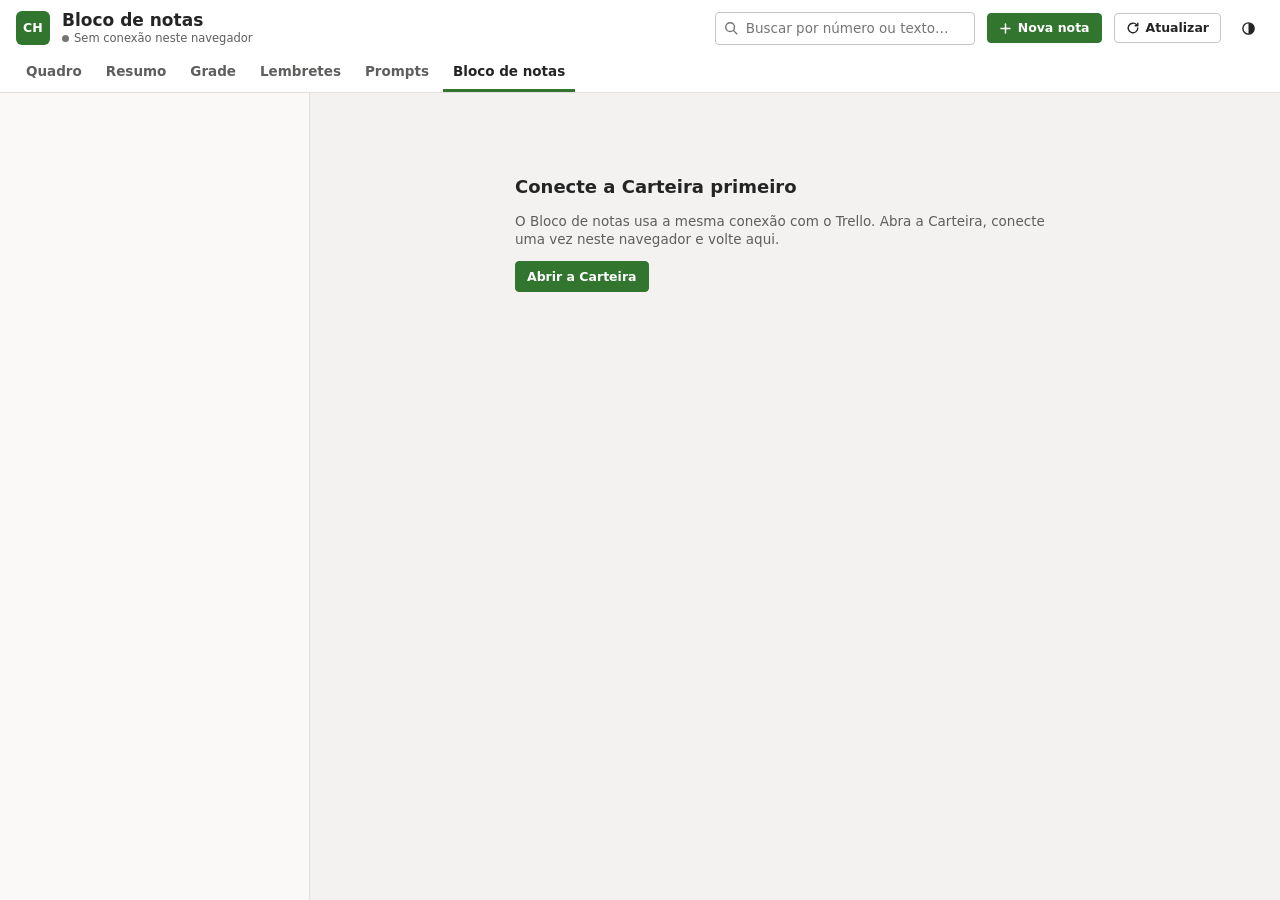
==== notas/index.html @ f98e963f "Bloco de notas: aba para levar texto do laptop ao chat do Claude - notas/: página que grava notas no" ====
<!doctype html>
<html lang="pt-BR">
<head>
<meta charset="utf-8">
<meta name="viewport" content="width=device-width,initial-scale=1">
<meta name="robots" content="noindex,nofollow">
<meta name="referrer" content="no-referrer">
<meta http-equiv="Content-Security-Policy" content="default-src 'none'; script-src 'self'; style-src 'self' 'unsafe-inline'; connect-src https://api.trello.com; img-src data:; base-uri 'none'; form-action 'none'">
<title>Bloco de notas · Carteira Hidráulica</title>
<link rel="icon" href="data:image/svg+xml,%3Csvg xmlns='http://www.w3.org/2000/svg' viewBox='0 0 32 32'%3E%3Crect width='32' height='32' rx='7' fill='%2331752f'/%3E%3Ctext x='16' y='21' font-family='Segoe UI,Arial' font-size='14' font-weight='700' fill='white' text-anchor='middle'%3EN%3C/text%3E%3C/svg%3E">
<link rel="stylesheet" href="../prompts/style.css?v=3">
<link rel="stylesheet" href="notas.css?v=1">
<script src="../prompts/tema.js?v=1"></script>
</head>
<body>
<div class="app">
  <header class="top">
    <div class="plan-row">
      <div class="tile" aria-hidden="true">CH</div>
      <div class="plan-name">
        <h1>Bloco de notas</h1>
        <p><span class="sync off" id="sync"><i></i><span id="syncTxt">Conectando…</span></span></p>
      </div>
      <div class="spacer"></div>
      <label class="search" title="Atalho: /">
        <svg width="14" height="14" viewBox="0 0 16 16" aria-hidden="true"><circle cx="7" cy="7" r="5" fill="none" stroke="currentColor" stroke-width="1.6"/><path d="M11 11l3.5 3.5" stroke="currentColor" stroke-width="1.6" stroke-linecap="round"/></svg>
        <input id="q" type="search" placeholder="Buscar por número ou texto…" autocomplete="off" aria-label="Buscar nota">
      </label>
      <button class="btn primary" type="button" data-act="new" title="Nova nota (N)">
        <svg width="13" height="13" viewBox="0 0 16 16" aria-hidden="true"><path d="M8 2.5v11M2.5 8h11" stroke="currentColor" stroke-width="1.9" stroke-linecap="round"/></svg>Nova nota</button>
      <button class="btn" type="button" data-act="refresh" title="Atualizar agora (R)">
        <svg width="14" height="14" viewBox="0 0 16 16" aria-hidden="true"><path d="M13.5 8a5.5 5.5 0 1 1-1.6-3.9M13.5 2.5v3h-3" fill="none" stroke="currentColor" stroke-width="1.6" stroke-linecap="round" stroke-linejoin="round"/></svg>Atualizar</button>
      <button class="btn icon ghost" type="button" data-act="theme" title="Tema claro/escuro" aria-label="Alternar tema">
        <svg width="15" height="15" viewBox="0 0 16 16" aria-hidden="true"><circle cx="8" cy="8" r="6" fill="none" stroke="currentColor" stroke-width="1.5"/><path d="M8 2a6 6 0 0 1 0 12z" fill="currentColor"/></svg></button>
    </div>
    <div class="tabs-row">
      <nav class="tabs" aria-label="Visões">
        <a class="tab" href="../" data-view="quadro">Quadro</a>
        <a class="tab" href="../" data-view="resumo">Resumo</a>
        <a class="tab" href="../" data-view="grade">Grade</a>
        <a class="tab" href="../" data-view="lembretes">Lembretes</a>
        <a class="tab" href="../prompts/">Prompts</a>
        <a class="tab" href="./" aria-current="page">Bloco de notas</a>
      </nav>
    </div>
  </header>
  <main class="layout" id="layout">
    <aside class="side" id="side" aria-label="Lista de notas"></aside>
    <section class="pane" id="pane"></section>
  </main>
</div>
<div id="toast" class="toast" role="status" hidden></div>
<script src="app.js?v=1"></script>
</body>
</html>
---- prompts/style.css ----
:root{
  --bg:#f3f2f1; --surface:#ffffff; --surface-2:#faf9f8; --fg:#242424; --fg-2:#5f5e5c; --fg-3:#767472;
  --line:#e1dfdd; --line-2:#c8c6c4; --col-bg:#e9e7e4;
  --accent:#31752f; --accent-strong:#1f5c1d; --accent-soft:#e6f1e4; --on-accent:#ffffff;
  --late:#c4314b; --on-late:#ffffff; --late-bg:#fdf0f2; --late-bd:#eab0bb;
  --today:#c25000; --on-today:#ffffff; --today-bg:#fdf3eb; --today-bd:#f0c19d;
  --soon:#835c00; --soon-bg:#fbf4df;
  --urg:#b0008f; --on-urg:#ffffff; --urg-bg:#fcebf8; --urg-bd:#e5a3d8;
  --and:#8a6d00; --and-bg:#fbf1c7;
  --p57:#0f6cbd; --p57-bg:#e3eefa; --p58:#7a4fb3; --p58-bg:#efe7f9; --mop:#a4511d; --mop-bg:#fbede3;
  --wait-long:#3d5a80; --wait-long-bg:#e8eef6;
  --bar:#2f6db0; --bar-late:#c4314b; --track:#ecebe9;
  --shadow:0 1px 2px rgba(0,0,0,.08),0 0 1px rgba(0,0,0,.12);
  --shadow-h:0 4px 11.5px rgba(0,0,0,.13),0 0 2px rgba(0,0,0,.12);
  --scrim:rgba(0,0,0,.28);
  --font:"Segoe UI",system-ui,-apple-system,"Helvetica Neue",Arial,sans-serif;
  color-scheme:light;
}
@media (prefers-color-scheme: dark){:root:not([data-theme="light"]){
  --bg:#1b1a19; --surface:#2a2928; --surface-2:#242322; --fg:#f3f2f1; --fg-2:#c8c6c4; --fg-3:#a19f9d;
  --line:#3b3a39; --line-2:#5c5a58; --col-bg:#232221;
  --accent:#6fb46d; --accent-strong:#93cf90; --accent-soft:#22361f; --on-accent:#0c1e0b;
  --late:#ff8597; --on-late:#2b0b11; --late-bg:#3a1d23; --late-bd:#6e2f3b;
  --today:#f4a161; --on-today:#2b1505; --today-bg:#38281b; --today-bd:#6b4527;
  --soon:#e2bf63; --soon-bg:#322d1a;
  --urg:#f28ee0; --on-urg:#2b0625; --urg-bg:#37182f; --urg-bd:#6e2c61;
  --and:#e8cf6a; --and-bg:#353016;
  --p57:#86bbf0; --p57-bg:#1b2e44; --p58:#c4a8ee; --p58-bg:#2e2342; --mop:#f0a877; --mop-bg:#3c291c;
  --wait-long:#9fbbe0; --wait-long-bg:#1f2a3a;
  --bar:#4f8fd6; --bar-late:#e5566e; --track:#353433;
  --shadow:0 1px 2px rgba(0,0,0,.5),0 0 1px rgba(0,0,0,.6);
  --shadow-h:0 4px 13.5px rgba(0,0,0,.55),0 0 2px rgba(0,0,0,.6);
  --scrim:rgba(0,0,0,.5);
  color-scheme:dark;
}}
:root[data-theme="dark"]{
  --bg:#1b1a19; --surface:#2a2928; --surface-2:#242322; --fg:#f3f2f1; --fg-2:#c8c6c4; --fg-3:#a19f9d;
  --line:#3b3a39; --line-2:#5c5a58; --col-bg:#232221;
  --accent:#6fb46d; --accent-strong:#93cf90; --accent-soft:#22361f; --on-accent:#0c1e0b;
  --late:#ff8597; --on-late:#2b0b11; --late-bg:#3a1d23; --late-bd:#6e2f3b;
  --today:#f4a161; --on-today:#2b1505; --today-bg:#38281b; --today-bd:#6b4527;
  --soon:#e2bf63; --soon-bg:#322d1a;
  --urg:#f28ee0; --on-urg:#2b0625; --urg-bg:#37182f; --urg-bd:#6e2c61;
  --and:#e8cf6a; --and-bg:#353016;
  --p57:#86bbf0; --p57-bg:#1b2e44; --p58:#c4a8ee; --p58-bg:#2e2342; --mop:#f0a877; --mop-bg:#3c291c;
  --wait-long:#9fbbe0; --wait-long-bg:#1f2a3a;
  --bar:#4f8fd6; --bar-late:#e5566e; --track:#353433;
  --shadow:0 1px 2px rgba(0,0,0,.5),0 0 1px rgba(0,0,0,.6);
  --shadow-h:0 4px 13.5px rgba(0,0,0,.55),0 0 2px rgba(0,0,0,.6);
  --scrim:rgba(0,0,0,.5);
  color-scheme:dark;
}
*{box-sizing:border-box}
html,body{height:100%;margin:0}
body{background:var(--bg);color:var(--fg);font-family:var(--font);font-size:13.5px;line-height:1.4;-webkit-font-smoothing:antialiased}
button,input,select{font:inherit;color:inherit}
button{cursor:pointer}
a{color:inherit}
:focus-visible{outline:2px solid var(--accent);outline-offset:2px}
.num{font-variant-numeric:tabular-nums}
[hidden]{display:none!important}

/* ---------- barra do plano ---------- */
.app{display:flex;flex-direction:column;height:100%;min-height:0}
.top{background:var(--surface);border-bottom:1px solid var(--line);padding:10px 16px 0;display:flex;flex-direction:column;gap:8px}
.plan-row{display:flex;align-items:center;gap:12px;flex-wrap:wrap}
.tile{width:34px;height:34px;border-radius:6px;background:var(--accent);color:var(--on-accent);display:grid;place-items:center;font-weight:700;font-size:12.5px;letter-spacing:.02em;flex:none}
.plan-name{min-width:0}
.plan-name h1{margin:0;font-size:17px;font-weight:700;line-height:1.2}
.plan-name p{margin:0;font-size:11.5px;color:var(--fg-2);display:flex;gap:6px;align-items:center;flex-wrap:wrap}
.sync{display:inline-flex;align-items:center;gap:5px}
.sync i{width:7px;height:7px;border-radius:50%;background:var(--accent);display:inline-block}
.sync.err i{background:var(--late)}
.sync.off i{background:var(--fg-3)}
.sync.busy i{background:var(--today);animation:pulse 1s ease-in-out infinite}
@keyframes pulse{50%{opacity:.3}}
@media (prefers-reduced-motion:reduce){.sync.busy i{animation:none}}
.spacer{flex:1}
.search{display:flex;align-items:center;gap:6px;border:1px solid var(--line-2);border-radius:4px;padding:5px 8px;background:var(--surface);min-width:0;flex:0 1 260px}
.search input{border:0;background:transparent;outline:0;min-width:0;width:100%}
.search svg{flex:none;color:var(--fg-3)}
.btn{border:1px solid var(--line-2);background:var(--surface);border-radius:4px;padding:5.5px 11px;font-weight:600;font-size:12.5px;display:inline-flex;align-items:center;gap:6px;white-space:nowrap;text-decoration:none}
.btn:hover{background:var(--surface-2)}
.btn.primary{background:var(--accent);border-color:var(--accent);color:var(--on-accent)}
.btn.primary:hover{background:var(--accent-strong);border-color:var(--accent-strong)}
.btn.ghost{border-color:transparent;background:transparent}
.btn.ghost:hover{background:var(--surface-2)}
.btn.icon{padding:5.5px 7px}
.btn:disabled{opacity:.55;cursor:default}
.tabs-row{display:flex;align-items:flex-end;gap:8px;flex-wrap:wrap}
.tabs{display:flex;gap:4px;overflow-x:auto;scrollbar-width:none}
.tab{border:0;background:transparent;padding:7.5px 10px 8.5px;font-weight:600;color:var(--fg-2);border-bottom:3px solid transparent;white-space:nowrap}
.tab[aria-selected="true"]{color:var(--fg);border-bottom-color:var(--accent)}

/* ---------- aba Prompts ---------- */
input,textarea{font:inherit;color:inherit}
a.tab{text-decoration:none;display:inline-block}
a.tab[aria-current="page"]{color:var(--fg);border-bottom-color:var(--accent)}
.layout{flex:1;min-height:0;display:grid;grid-template-columns:minmax(250px,310px) minmax(0,1fr)}
.side{background:var(--surface-2);border-right:1px solid var(--line);overflow:auto;padding:10px 10px 24px;min-height:0}
.pane{overflow:auto;min-height:0;min-width:0;padding:18px 22px 40px}
.group{margin:10px 4px 6px;font-size:12px;font-weight:700;color:var(--fg-2);display:flex;gap:6px;align-items:center}
.group:first-child{margin-top:2px}
.count{font-weight:600;color:var(--fg-3)}
.group-btn{display:flex;gap:6px;width:100%;margin-top:12px;padding:6px 4px;border:0;border-top:1px solid var(--line);background:transparent;font-size:12px;font-weight:700;color:var(--fg-2);text-align:left}
.group-btn::before{content:"›";transition:transform .12s}
.group-btn[aria-expanded="true"]::before{transform:rotate(90deg)}
.pad{margin:2px 4px 6px}
.item{display:flex;flex-direction:column;gap:2px;width:100%;margin-bottom:6px;padding:8px 10px;border:1px solid var(--line);border-radius:6px;background:var(--surface);text-align:left;box-shadow:var(--shadow)}
.item:hover{border-color:var(--line-2)}
.item.on{border-color:var(--accent);box-shadow:inset 3px 0 0 var(--accent)}
.item-top{display:flex;align-items:center;gap:6px}
.code{font-weight:700;color:var(--accent-strong);font-size:12px}
.when{margin-left:auto;font-size:11px;color:var(--fg-3)}
.dot{font-size:10.5px;font-weight:700;padding:0 6px;border-radius:9px;background:var(--accent);color:var(--on-accent)}
.item-title{font-size:13px;overflow:hidden;display:-webkit-box;-webkit-line-clamp:2;-webkit-box-orient:vertical;overflow-wrap:anywhere}
.empty{max-width:560px;margin:7vh auto 0;display:flex;flex-direction:column;gap:12px;align-items:flex-start}
.empty h2{margin:0;font-size:18px}
.empty p{margin:0;color:var(--fg-2)}
.empty ol{margin:0;padding-left:20px;display:flex;flex-direction:column;gap:6px;color:var(--fg-2)}
.card{max-width:880px;margin:0 auto;display:flex;flex-direction:column;gap:14px}
.head{display:flex;flex-direction:column;gap:10px;padding-bottom:12px;border-bottom:1px solid var(--line)}
.head-t{display:flex;flex-wrap:wrap;align-items:center;gap:8px}
.head h2{flex:1 1 100%;margin:0;font-size:18px;line-height:1.25;overflow-wrap:anywhere}
.code.big{font-size:14px}
.pill{font-size:11px;font-weight:700;padding:1px 8px;border-radius:9px}
.pill.todo{background:var(--today-bg);color:var(--today)}
.pill.done{background:var(--accent-soft);color:var(--accent-strong)}
.pill.arch{background:var(--track);color:var(--fg-2)}
.pill.run{background:var(--accent-soft);color:var(--accent-strong)}
.pill.err{background:var(--today-bg);color:var(--today)}
.row{display:flex;flex-wrap:wrap;gap:8px;align-items:center}
.back{display:none;align-self:flex-start}
.msg{border-radius:6px;padding:8px 10px;font-size:12.5px;font-weight:600}
.msg.ok{background:var(--accent-soft);color:var(--accent-strong)}
.msg.warn{background:var(--today-bg);color:var(--today);border:1px solid var(--today-bd)}
.fine{font-size:11.5px;color:var(--fg-3);font-weight:400}
.fine.over,.over{color:var(--late);font-weight:700}
.wait{padding:10px 12px;border:1px dashed var(--line-2);border-radius:6px;background:var(--surface-2);display:flex;flex-wrap:wrap;gap:8px;align-items:center;justify-content:space-between}
.wait code{font-weight:700}
.wait.warned{border-style:solid;border-color:var(--today-bd);background:var(--today-bg)}
.run-opts{flex-wrap:wrap}
.block{background:var(--surface);border:1px solid var(--line);border-radius:6px;padding:12px 14px;display:flex;flex-direction:column;gap:10px;min-width:0}
details.block{display:block}
details.block>*+*{margin-top:10px}
details.block>summary{cursor:pointer;font-weight:700}
.block-h{display:flex;justify-content:space-between;align-items:baseline;gap:8px}
.block-h h3{margin:0;font-size:15px}
.tools{gap:6px}
.prompt{margin:0;white-space:pre-wrap;overflow-wrap:anywhere;font-family:var(--font);font-size:13px}
.md{min-width:0;overflow-wrap:anywhere;font-size:14px;line-height:1.5}
.md>:first-child{margin-top:0}
.md>:last-child{margin-bottom:0}
.md h2,.md h3,.md h4,.md h5,.md h6{margin:18px 0 6px;line-height:1.25}
.md h2{font-size:17px}
.md h3{font-size:15.5px}
.md h4,.md h5,.md h6{font-size:14px}
.md p{margin:8px 0}
.md ul,.md ol{margin:8px 0;padding-left:22px}
.md li{margin:3px 0}
.md hr{border:0;border-top:1px solid var(--line);margin:14px 0}
.md a{color:var(--accent-strong)}
.md code{font-family:Consolas,Menlo,monospace;font-size:12.5px;background:var(--track);padding:0 4px;border-radius:3px}
.md pre{background:var(--surface-2);border:1px solid var(--line);border-radius:5px;padding:8px 10px;overflow:auto}
.md pre code{background:transparent;padding:0}
.md blockquote{margin:8px 0;padding:2px 0 2px 12px;border-left:3px solid var(--accent);color:var(--fg-2)}
.tbl{overflow-x:auto;margin:10px 0}
.md table{border-collapse:collapse;width:100%;font-size:13px}
.md th,.md td{border:1px solid var(--line-2);padding:5px 8px;vertical-align:top;text-align:left;overflow-wrap:normal}
.md th{background:var(--accent-soft)}
.md .al-c{text-align:center}
.md .al-d{text-align:right}
.block h3{margin:0;font-size:15px}
.pending{border-color:var(--today-bd);background:var(--today-bg)}
.pending code{font-weight:700;font-size:12.5px}
.ask-q{border-left:3px solid var(--accent);padding:2px 0 2px 10px;display:flex;flex-direction:column;gap:2px}
.composer h2{margin:0;font-size:18px}
.fld{display:flex;flex-direction:column;gap:4px;font-weight:600;font-size:12.5px}
.inp{width:100%;border:1px solid var(--line-2);border-radius:4px;background:var(--surface);padding:7px 9px;font-weight:400;font-size:13.5px}
textarea.inp{resize:vertical;min-height:260px;line-height:1.45}
textarea.ask-in{min-height:76px}
select.inp{padding:4px 6px}
.reg{display:flex;flex-direction:column;gap:8px;padding:10px;border:1px solid var(--line);border-radius:6px;background:var(--surface-2)}
.clip{position:fixed;left:-9999px;top:0}
.toast{position:fixed;left:50%;bottom:22px;transform:translateX(-50%);background:var(--fg);color:var(--bg);padding:8px 14px;border-radius:6px;font-weight:600;font-size:12.5px;z-index:40;box-shadow:var(--shadow-h);max-width:calc(100vw - 32px)}
.toast.err{background:var(--late);color:var(--on-late)}
@media (max-width:820px){
  .layout{grid-template-columns:minmax(0,1fr)}
  .side{border-right:0}
  .pane{display:none;padding:12px 16px 32px}
  .layout.open .side{display:none}
  .layout.open .pane{display:block}
  .back{display:inline-flex}
  .search{flex:1 1 100%;order:5}
}
@media (max-width:440px){.tab{padding-left:7px;padding-right:7px}.tabs{gap:0}}
@media print{.top,.side,.tools,.back{display:none}.layout{display:block}.pane{overflow:visible}}
---- notas/notas.css ----
/* Bloco de notas: só o que a aba Prompts não tem. As cores vêm de ../prompts/style.css. */
.pill.novo{background:var(--today-bg);color:var(--today)}
.pill.copiada{background:var(--track);color:var(--fg-2)}
.pill.respondida{background:var(--accent-soft);color:var(--accent-strong)}
.tag{font-size:10.5px;font-weight:700;padding:0 6px;border-radius:9px;background:var(--track);color:var(--fg-2)}
.tag.ok{background:var(--accent-soft);color:var(--accent-strong)}
.composer textarea.inp{min-height:300px}
.how{margin:0;padding:10px 12px;border:1px dashed var(--line-2);border-radius:6px;background:var(--surface-2);color:var(--fg-2);font-size:12.5px;font-weight:400}
.how b{color:var(--fg)}
.confirm{display:flex;flex-wrap:wrap;gap:8px;align-items:center;padding:8px 10px;border-radius:6px;background:var(--late-bg);border:1px solid var(--late-bd);color:var(--late);font-weight:600;font-size:12.5px}
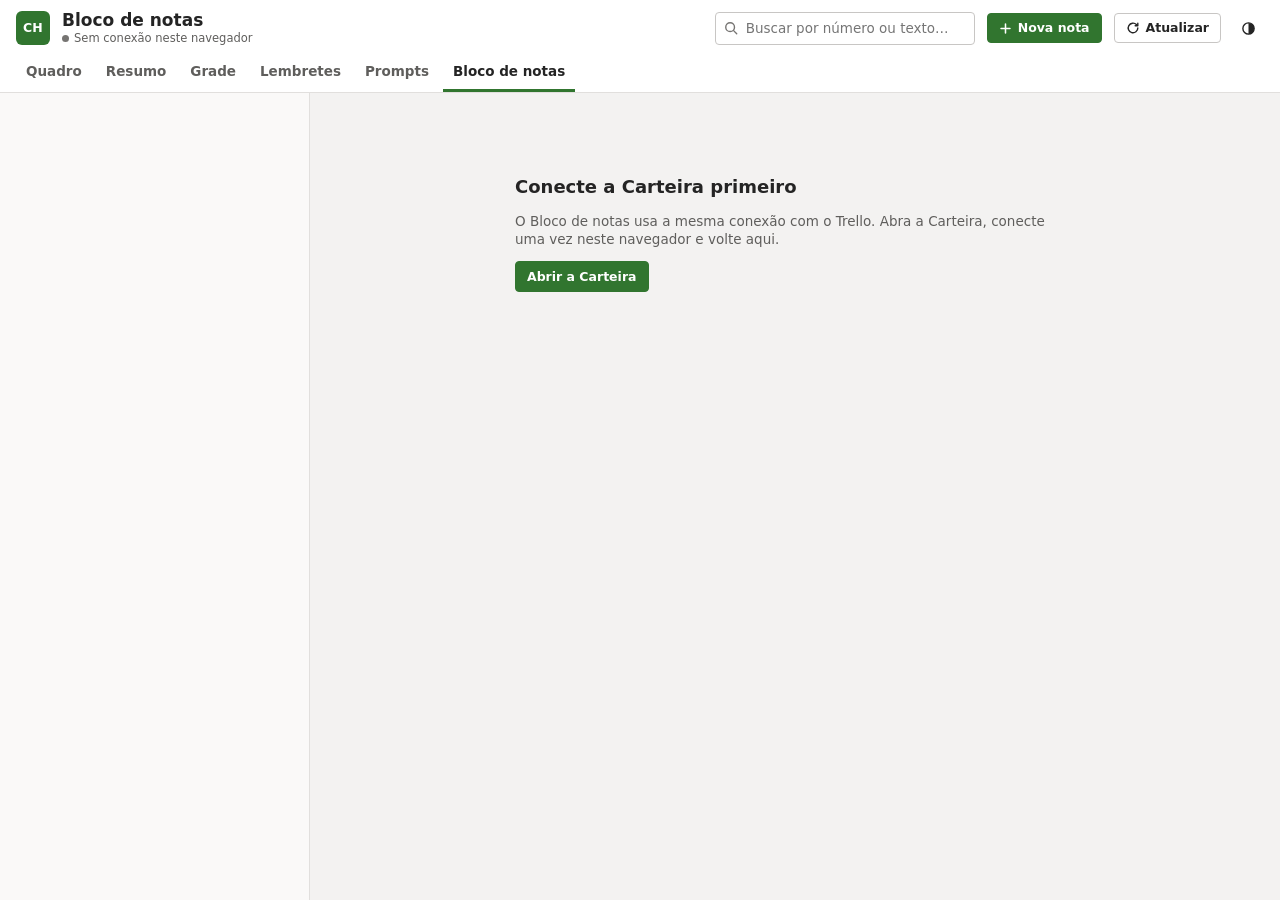
==== commit e0554d53: "Painel de notas à direita do quadro e atrasadas com borda Co-Authored-By: Claude Opus 5.5 <noreply@a" ====
--- a/notas/index.html
+++ b/notas/index.html
@@ -8,9 +8,9 @@
 <meta http-equiv="Content-Security-Policy" content="default-src 'none'; script-src 'self'; style-src 'self' 'unsafe-inline'; connect-src https://api.trello.com; img-src data:; base-uri 'none'; form-action 'none'">
 <title>Bloco de notas · Carteira Hidráulica</title>
 <link rel="icon" href="data:image/svg+xml,%3Csvg xmlns='http://www.w3.org/2000/svg' viewBox='0 0 32 32'%3E%3Crect width='32' height='32' rx='7' fill='%2331752f'/%3E%3Ctext x='16' y='21' font-family='Segoe UI,Arial' font-size='14' font-weight='700' fill='white' text-anchor='middle'%3EN%3C/text%3E%3C/svg%3E">
-<link rel="stylesheet" href="../prompts/style.css?v=3">
-<link rel="stylesheet" href="notas.css?v=1">
-<script src="../prompts/tema.js?v=1"></script>
+<link rel="stylesheet" href="../prompts/style.css?v=4">
+<link rel="stylesheet" href="notas.css?v=3">
+<script src="../prompts/tema.js?v=2"></script>
 </head>
 <body>
 <div class="app">
@@ -50,6 +50,6 @@
   </main>
 </div>
 <div id="toast" class="toast" role="status" hidden></div>
-<script src="app.js?v=1"></script>
+<script src="app.js?v=3"></script>
 </body>
 </html>
--- a/prompts/style.css
+++ b/prompts/style.css
@@ -7,7 +7,7 @@
   --soon:#835c00; --soon-bg:#fbf4df;
   --urg:#b0008f; --on-urg:#ffffff; --urg-bg:#fcebf8; --urg-bd:#e5a3d8;
   --and:#8a6d00; --and-bg:#fbf1c7;
-  --p57:#0f6cbd; --p57-bg:#e3eefa; --p58:#7a4fb3; --p58-bg:#efe7f9; --mop:#a4511d; --mop-bg:#fbede3;
+  --plat2:#0f6cbd; --plat2-bg:#e3eefa; --plat1:#7a4fb3; --plat1-bg:#efe7f9; --plat3:#a4511d; --plat3-bg:#fbede3;
   --wait-long:#3d5a80; --wait-long-bg:#e8eef6;
   --bar:#2f6db0; --bar-late:#c4314b; --track:#ecebe9;
   --shadow:0 1px 2px rgba(0,0,0,.08),0 0 1px rgba(0,0,0,.12);
@@ -25,7 +25,7 @@
   --soon:#e2bf63; --soon-bg:#322d1a;
   --urg:#f28ee0; --on-urg:#2b0625; --urg-bg:#37182f; --urg-bd:#6e2c61;
   --and:#e8cf6a; --and-bg:#353016;
-  --p57:#86bbf0; --p57-bg:#1b2e44; --p58:#c4a8ee; --p58-bg:#2e2342; --mop:#f0a877; --mop-bg:#3c291c;
+  --plat2:#86bbf0; --plat2-bg:#1b2e44; --plat1:#c4a8ee; --plat1-bg:#2e2342; --plat3:#f0a877; --plat3-bg:#3c291c;
   --wait-long:#9fbbe0; --wait-long-bg:#1f2a3a;
   --bar:#4f8fd6; --bar-late:#e5566e; --track:#353433;
   --shadow:0 1px 2px rgba(0,0,0,.5),0 0 1px rgba(0,0,0,.6);
@@ -42,7 +42,7 @@
   --soon:#e2bf63; --soon-bg:#322d1a;
   --urg:#f28ee0; --on-urg:#2b0625; --urg-bg:#37182f; --urg-bd:#6e2c61;
   --and:#e8cf6a; --and-bg:#353016;
-  --p57:#86bbf0; --p57-bg:#1b2e44; --p58:#c4a8ee; --p58-bg:#2e2342; --mop:#f0a877; --mop-bg:#3c291c;
+  --plat2:#86bbf0; --plat2-bg:#1b2e44; --plat1:#c4a8ee; --plat1-bg:#2e2342; --plat3:#f0a877; --plat3-bg:#3c291c;
   --wait-long:#9fbbe0; --wait-long-bg:#1f2a3a;
   --bar:#4f8fd6; --bar-late:#e5566e; --track:#353433;
   --shadow:0 1px 2px rgba(0,0,0,.5),0 0 1px rgba(0,0,0,.6);
--- a/notas/notas.css
+++ b/notas/notas.css
@@ -8,3 +8,31 @@
 .how{margin:0;padding:10px 12px;border:1px dashed var(--line-2);border-radius:6px;background:var(--surface-2);color:var(--fg-2);font-size:12.5px;font-weight:400}
 .how b{color:var(--fg)}
 .confirm{display:flex;flex-wrap:wrap;gap:8px;align-items:center;padding:8px 10px;border-radius:6px;background:var(--late-bg);border:1px solid var(--late-bd);color:var(--late);font-weight:600;font-size:12.5px}
+.tag{white-space:nowrap}
+hr.sep{border:0;border-top:1px solid var(--line);margin:12px 0}
+details.block .ask-q{margin-top:10px}
+
+/* ---------- painel: o Bloco de notas dentro da Carteira, à direita do quadro ---------- */
+html.painel .top{display:none}
+html.painel .layout{display:flex;flex-direction:column;overflow:auto;background:var(--bg)}
+html.painel .pane{display:block;order:0;overflow:visible;padding:12px 12px 6px}
+html.painel .side{display:block;order:1;overflow:visible;background:transparent;border:0;padding:4px 12px 24px}
+html.painel .layout.open .side{display:block}
+html.painel .layout.detail .side{display:none}
+html.painel .layout.detail .pane{padding-bottom:28px}
+html.painel .back{display:none}
+html.painel .layout.detail .back{display:inline-flex}
+html.painel .card{gap:10px}
+html.painel .composer h2{font-size:14px}
+html.painel .composer textarea.inp{min-height:120px;max-height:40vh}
+html.painel .composer .how{display:none}
+html.painel .head h2{font-size:15px}
+html.painel .md{font-size:13px}
+html.painel .toast{bottom:12px}
+.pitem{display:flex;flex-direction:column;gap:6px;margin-bottom:8px;padding:9px 10px;border:1px solid var(--line);border-radius:7px;background:var(--surface);box-shadow:var(--shadow);min-width:0}
+.pitem.novo{border-color:var(--today-bd)}
+.pitem.nova{border-color:var(--accent);box-shadow:inset 3px 0 0 var(--accent),var(--shadow)}
+.pitem .ptext{border:0;background:transparent;padding:0;text-align:left;font-size:12.5px;line-height:1.42;color:var(--fg-2);white-space:pre-wrap;overflow-wrap:anywhere;display:-webkit-box;-webkit-line-clamp:4;-webkit-box-orient:vertical;overflow:hidden;cursor:pointer}
+.pitem .ptext:hover{color:var(--fg)}
+.pitem .row{gap:6px}
+.pitem .btn{padding:4px 10px;font-size:12px}
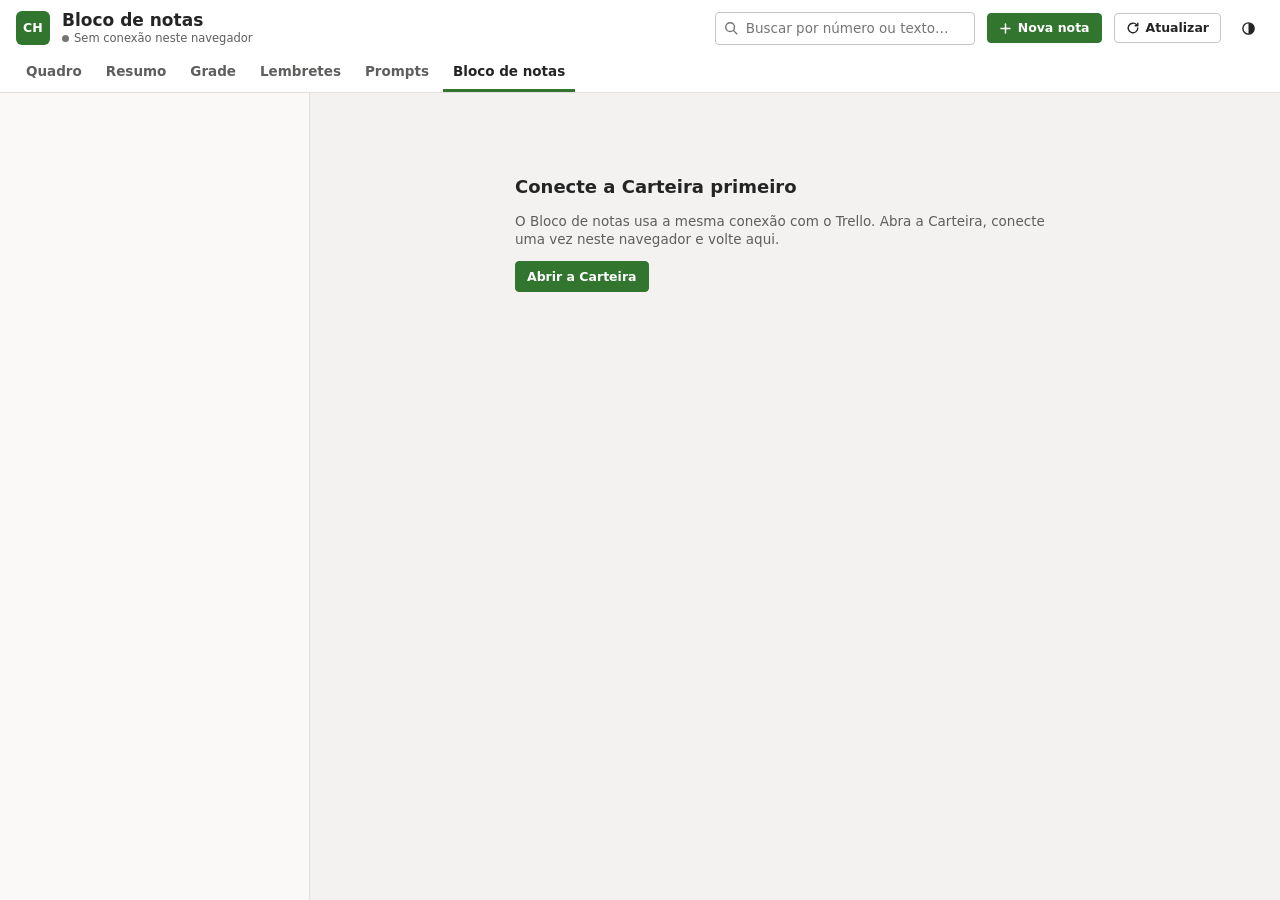
==== commit cc9bb31a: "Painel de notas: caixa de escrever não encolhe com muitas notas Co-Authored-By: Claude Opus 5.5 <nor" ====
--- a/notas/index.html
+++ b/notas/index.html
@@ -9,7 +9,7 @@
 <title>Bloco de notas · Carteira Hidráulica</title>
 <link rel="icon" href="data:image/svg+xml,%3Csvg xmlns='http://www.w3.org/2000/svg' viewBox='0 0 32 32'%3E%3Crect width='32' height='32' rx='7' fill='%2331752f'/%3E%3Ctext x='16' y='21' font-family='Segoe UI,Arial' font-size='14' font-weight='700' fill='white' text-anchor='middle'%3EN%3C/text%3E%3C/svg%3E">
 <link rel="stylesheet" href="../prompts/style.css?v=4">
-<link rel="stylesheet" href="notas.css?v=3">
+<link rel="stylesheet" href="notas.css?v=5">
 <script src="../prompts/tema.js?v=2"></script>
 </head>
 <body>
@@ -50,6 +50,6 @@
   </main>
 </div>
 <div id="toast" class="toast" role="status" hidden></div>
-<script src="app.js?v=3"></script>
+<script src="app.js?v=5"></script>
 </body>
 </html>
--- a/notas/notas.css
+++ b/notas/notas.css
@@ -15,8 +15,8 @@
 /* ---------- painel: o Bloco de notas dentro da Carteira, à direita do quadro ---------- */
 html.painel .top{display:none}
 html.painel .layout{display:flex;flex-direction:column;overflow:auto;background:var(--bg)}
-html.painel .pane{display:block;order:0;overflow:visible;padding:12px 12px 6px}
-html.painel .side{display:block;order:1;overflow:visible;background:transparent;border:0;padding:4px 12px 24px}
+html.painel .pane{display:block;flex:none;order:0;overflow:visible;padding:12px 12px 6px}
+html.painel .side{display:block;flex:none;order:1;overflow:visible;background:transparent;border:0;padding:4px 12px 24px}
 html.painel .layout.open .side{display:block}
 html.painel .layout.detail .side{display:none}
 html.painel .layout.detail .pane{padding-bottom:28px}
@@ -24,7 +24,8 @@
 html.painel .layout.detail .back{display:inline-flex}
 html.painel .card{gap:10px}
 html.painel .composer h2{font-size:14px}
-html.painel .composer textarea.inp{min-height:120px;max-height:40vh}
+html.painel .composer textarea.inp{min-height:110px;height:130px;max-height:50vh}
+html.painel .composer .fld > span{display:none}
 html.painel .composer .how{display:none}
 html.painel .head h2{font-size:15px}
 html.painel .md{font-size:13px}
